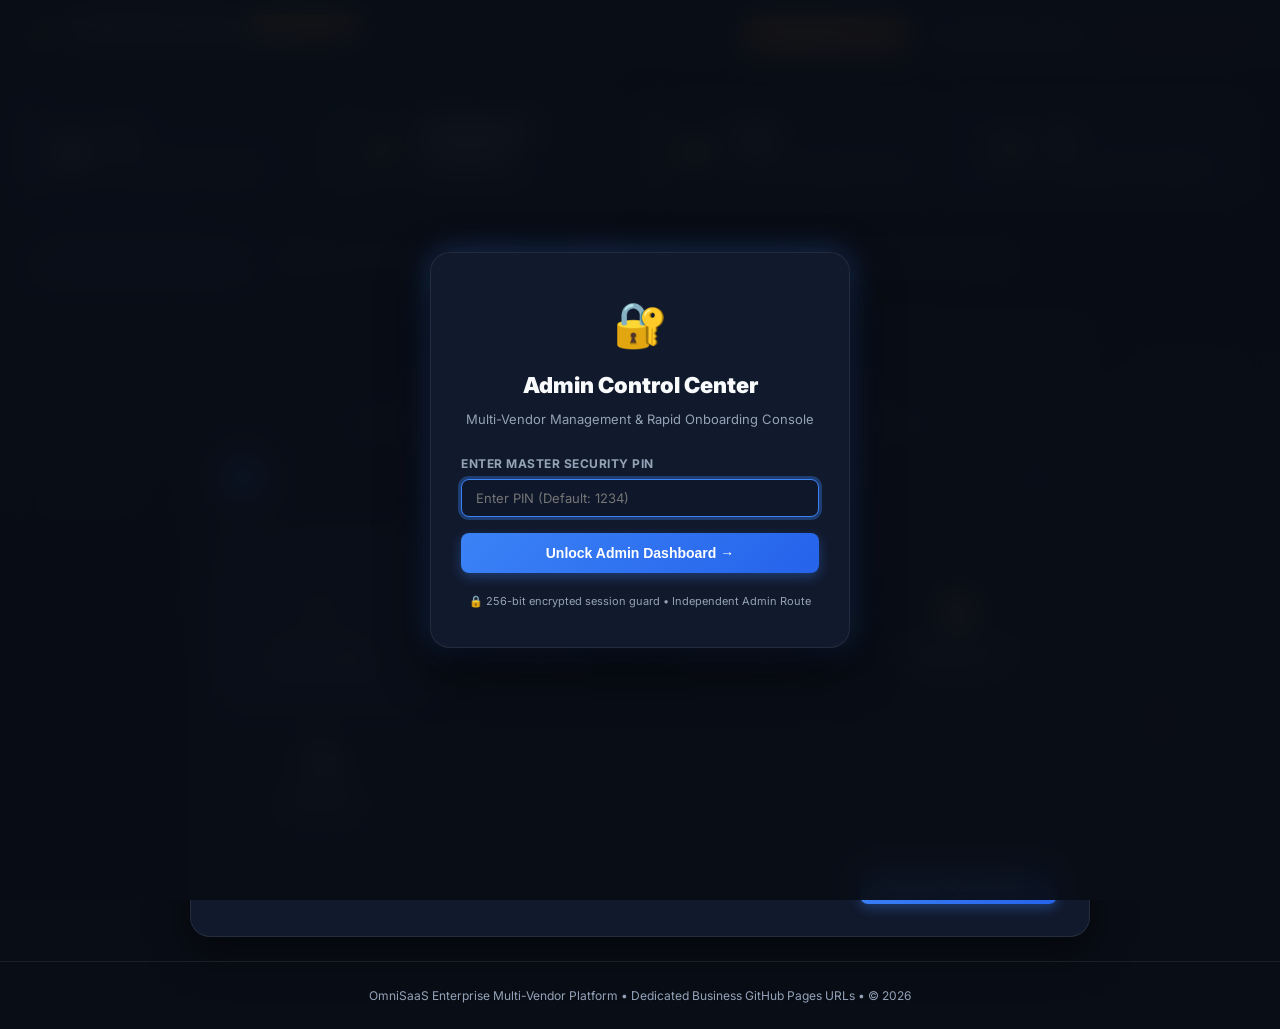
==== admin/index.html @ 034bf1e5 "Initial launch: OmniSaaS Multi-Business Platform with Dedicated URLs & Google Sheets Sync" ====
<!DOCTYPE html>
<html lang="en">
<head>
  <meta charset="UTF-8" />
  <meta name="viewport" content="width=device-width, initial-scale=1.0" />
  <title>Admin & Multi-Vendor Control Center | OmniSaaS</title>

  <!-- Google Fonts: Inter -->
  <link rel="preconnect" href="https://fonts.googleapis.com" />
  <link rel="preconnect" href="https://fonts.gstatic.com" crossorigin />
  <link href="https://fonts.googleapis.com/css2?family=Inter:wght@400;500;600;700;800;900&display=swap" rel="stylesheet" />

  <!-- Admin Stylesheet -->
  <link rel="stylesheet" href="../admin.css" />
</head>
<body>

  <!-- Glow Meshes Background -->
  <div class="admin-bg-mesh"></div>

  <!-- =========================================================================
       🔐 ADMIN AUTHENTICATION GATE (PIN PROTECTED)
       ========================================================================= -->
  <div class="admin-login-overlay" id="admin-login-overlay">
    <div class="admin-login-card">
      <div style="font-size: 44px; margin-bottom: 8px;">🔐</div>
      <h2 style="font-size: 22px; font-weight: 900; margin-bottom: 6px;">Admin Control Center</h2>
      <p style="font-size: 13px; color: var(--admin-text-muted); margin-bottom: 24px;">Multi-Vendor Management & Rapid Onboarding Console</p>

      <form onsubmit="AdminDashboard.handleLogin(event)">
        <div class="admin-form-group">
          <label>Enter Master Security PIN</label>
          <input type="password" id="admin_pin_input" class="admin-input" placeholder="Enter PIN (Default: 1234)" autofocus required />
        </div>
        <div id="login_error_msg" style="color: var(--admin-danger); font-size: 12px; margin-bottom: 12px; display: none;"></div>
        <button type="submit" class="btn-admin btn-admin-primary" style="width: 100%; padding: 12px; font-size: 14px;">
          Unlock Admin Dashboard →
        </button>
      </form>
      <div style="margin-top: 20px; font-size: 11px; color: var(--admin-text-muted);">
        🔒 256-bit encrypted session guard &bull; Independent Admin Route
      </div>
    </div>
  </div>

  <div class="admin-wrapper">
    <!-- TOP NAVIGATION BAR -->
    <header class="admin-header">
      <div class="admin-header-container">
        <a href="index.html" class="admin-brand">
          <span style="font-size: 28px;">⚡</span>
          <div>
            <div style="display: flex; align-items: center; gap: 8px;">
              <span style="font-weight: 900; font-size: 16px;">OmniSaaS Command</span>
              <span class="admin-badge-agency">Agency Portal</span>
            </div>
            <div style="font-size: 11px; color: var(--admin-text-muted);">Multi-Vendor & Rapid Client Delivery Suite</div>
          </div>
        </a>

        <div style="display: flex; align-items: center; gap: 10px;">
          <!-- GitHub Integration Settings Button -->
          <button class="btn-admin btn-admin-accent" style="font-size: 12px;" onclick="AdminDashboard.openGitHubSettings()">
            🐙 GitHub Pages Setup
          </button>
          <a href="../index.html" target="_blank" class="btn-admin btn-admin-outline" style="font-size: 12px;">
            🌐 View Client Live Portal
          </a>
          <button class="btn-admin btn-admin-danger" style="font-size: 12px;" onclick="AdminDashboard.logout()">
            🚪 Lock & Sign Out
          </button>
        </div>
      </div>
    </header>

    <!-- MAIN CONTAINER & AGGREGATED METRICS ROW -->
    <main class="admin-container">
      
      <!-- Cross-Vendor Metrics Row -->
      <section class="stats-grid">
        <div class="stat-card">
          <div class="stat-icon" style="color: var(--admin-primary);">🏢</div>
          <div class="stat-info">
            <div class="stat-value" id="metric_total_vendors">6</div>
            <div class="stat-label">Onboarded Vendors</div>
          </div>
        </div>

        <div class="stat-card success">
          <div class="stat-icon" style="color: var(--admin-success);">🟢</div>
          <div class="stat-info">
            <div class="stat-value" id="metric_active_vendors" style="font-size: 1.4rem;">6 Active</div>
            <div class="stat-label">Vendor Health</div>
          </div>
        </div>

        <div class="stat-card accent">
          <div class="stat-icon" style="color: var(--admin-accent);">💳</div>
          <div class="stat-info">
            <div class="stat-value" id="metric_total_revenue">₹0</div>
            <div class="stat-label">Total Platform Volume</div>
          </div>
        </div>

        <div class="stat-card purple">
          <div class="stat-icon" style="color: #a855f7;">📦</div>
          <div class="stat-info">
            <div class="stat-value" id="metric_total_tx">0</div>
            <div class="stat-label">Admissions & Bookings</div>
          </div>
        </div>
      </section>

      <!-- Main Navigation Tabs -->
      <nav class="admin-tabs">
        <button class="admin-tab-btn active" id="tab_btn_wizard" onclick="AdminDashboard.switchTab('wizard')">
          ⚡ 5-Minute Rapid Onboarder
        </button>
        <button class="admin-tab-btn" id="tab_btn_roster" onclick="AdminDashboard.switchTab('roster')">
          📋 Vendor Roster & Dedicated URLs
        </button>
        <button class="admin-tab-btn" id="tab_btn_activity" onclick="AdminDashboard.switchTab('activity')">
          📜 Cross-Vendor Live Feed
        </button>
        <button class="admin-tab-btn" id="tab_btn_backup" onclick="AdminDashboard.switchTab('backup')">
          ⚙️ GitHub Deployer & Backups
        </button>
      </nav>

      <!-- TAB 1: 5-MINUTE RAPID ONBOARDING WIZARD -->
      <section id="tab_panel_wizard" class="admin-tab-panel" style="display: block;">
        <div class="onboard-card">
          <div style="text-align: center; margin-bottom: 24px;">
            <span class="admin-badge-agency">Dedicated Business URL &bull; 5 Minutes</span>
            <h2 style="font-size: 24px; font-weight: 900; margin-top: 8px;">Onboard Any Business in 5 Minutes</h2>
            <p style="font-size: 13px; color: var(--admin-text-muted);">Generates an official GitHub Pages repository and dedicated URL named after the business.</p>
          </div>

          <!-- Wizard Stepper Indicators -->
          <div class="wizard-steps-indicator">
            <div class="wizard-node active" id="wiz_node_1">1</div>
            <div class="wizard-node" id="wiz_node_2">2</div>
            <div class="wizard-node" id="wiz_node_3">3</div>
            <div class="wizard-node" id="wiz_node_4">4</div>
            <div class="wizard-node" id="wiz_node_5">5</div>
          </div>

          <!-- STEP 1: SELECT VERTICAL CATEGORY -->
          <div id="wiz_step_1">
            <h3 style="font-size: 16px; margin-bottom: 12px; color: var(--admin-primary);">Step 1: Select Business Vertical</h3>
            <div class="vertical-picker-grid">
              <div class="vertical-option-card selected" id="vert_opt_student_management" onclick="AdminDashboard.selectVertical('student_management')">
                <div style="font-size: 32px; margin-bottom: 6px;">🎓</div>
                <div style="font-weight: 800; font-size: 13px;">School / College</div>
                <div style="font-size: 11px; color: var(--admin-text-muted);">Admissions & Fees</div>
              </div>

              <div class="vertical-option-card" id="vert_opt_hotel_booking" onclick="AdminDashboard.selectVertical('hotel_booking')">
                <div style="font-size: 32px; margin-bottom: 6px;">🏨</div>
                <div style="font-weight: 800; font-size: 13px;">Hotel & Resort</div>
                <div style="font-size: 11px; color: var(--admin-text-muted);">Room Reservations</div>
              </div>

              <div class="vertical-option-card" id="vert_opt_movex_booking" onclick="AdminDashboard.selectVertical('movex_booking')">
                <div style="font-size: 32px; margin-bottom: 6px;">🚚</div>
                <div style="font-weight: 800; font-size: 13px;">MOVE-X Logistics</div>
                <div style="font-size: 11px; color: var(--admin-text-muted);">Freight & Fleet</div>
              </div>

              <div class="vertical-option-card" id="vert_opt_food_order" onclick="AdminDashboard.selectVertical('food_order')">
                <div style="font-size: 32px; margin-bottom: 6px;">🍔</div>
                <div style="font-weight: 800; font-size: 13px;">Restaurant / Cafe</div>
                <div style="font-size: 11px; color: var(--admin-text-muted);">Food Ordering</div>
              </div>

              <div class="vertical-option-card" id="vert_opt_ecommerce" onclick="AdminDashboard.selectVertical('ecommerce')">
                <div style="font-size: 32px; margin-bottom: 6px;">🛍️</div>
                <div style="font-weight: 800; font-size: 13px;">Retail Store</div>
                <div style="font-size: 11px; color: var(--admin-text-muted);">Quick-Commerce</div>
              </div>
            </div>

            <div style="display: flex; justify-content: flex-end; margin-top: 24px;">
              <button class="btn-admin btn-admin-primary" style="padding: 10px 24px;" onclick="AdminDashboard.wizardNext(1)">
                Continue to Branding →
              </button>
            </div>
          </div>

          <!-- STEP 2: BUSINESS IDENTITY & DEDICATED SLUG -->
          <div id="wiz_step_2" style="display: none;">
            <h3 style="font-size: 16px; margin-bottom: 12px; color: var(--admin-primary);">Step 2: Business Branding & Dedicated GitHub Pages Slug</h3>
            
            <div class="admin-grid-2">
              <div class="admin-form-group">
                <label>Business / School / Hotel Name *</label>
                <input type="text" id="wiz_name" class="admin-input" placeholder="e.g. Cambridge Global High" oninput="AdminDashboard.onBusinessNameInput(this.value)" required />
              </div>

              <div class="admin-form-group">
                <label>Dedicated GitHub Pages URL Slug *</label>
                <input type="text" id="wiz_slug" class="admin-input" placeholder="e.g. cambridge-high" oninput="AdminDashboard.updateUrlPreview()" required />
                <div style="font-size: 11px; color: var(--admin-primary); margin-top: 4px;" id="wiz_slug_preview">
                  🌐 Preview: https://&lt;your-username&gt;.github.io/cambridge-high/
                </div>
              </div>
            </div>

            <div class="admin-form-group">
              <label>Tagline / Subtitle</label>
              <input type="text" id="wiz_tagline" class="admin-input" placeholder="e.g. Premier Education & Fee Portal" />
            </div>

            <div class="admin-grid-2">
              <div class="admin-form-group">
                <label>Brand Icon (Emoji)</label>
                <input type="text" id="wiz_icon" class="admin-input" placeholder="e.g. 🎓 or 🏨" value="🎓" />
              </div>

              <div class="admin-form-group">
                <label>Currency Symbol</label>
                <select id="wiz_currency" class="admin-input">
                  <option value="₹">₹ (INR - Indian Rupee)</option>
                  <option value="$">$ (USD - Dollar)</option>
                  <option value="€">€ (EUR - Euro)</option>
                  <option value="£">£ (GBP - Pound)</option>
                  <option value="AED">AED (Dirham)</option>
                </select>
              </div>
            </div>

            <div class="admin-grid-2">
              <div class="admin-form-group">
                <label>Primary Theme Color</label>
                <div style="display: flex; gap: 8px;">
                  <input type="color" id="wiz_theme" value="#1e3a8a" style="height: 38px; width: 50px; background: none; border: 1px solid var(--admin-border); border-radius: 6px; cursor: pointer;" />
                  <input type="text" class="admin-input" value="#1e3a8a" onchange="document.getElementById('wiz_theme').value = this.value" />
                </div>
              </div>

              <div class="admin-form-group">
                <label>Accent Glow Color</label>
                <div style="display: flex; gap: 8px;">
                  <input type="color" id="wiz_accent" value="#f59e0b" style="height: 38px; width: 50px; background: none; border: 1px solid var(--admin-border); border-radius: 6px; cursor: pointer;" />
                  <input type="text" class="admin-input" value="#f59e0b" onchange="document.getElementById('wiz_accent').value = this.value" />
                </div>
              </div>
            </div>

            <div class="admin-form-group">
              <label>Optional: Upload Custom Merchant Logo Image</label>
              <input type="file" id="wiz_logo_file" accept="image/*" class="admin-input" onchange="AdminDashboard.handleLogoUpload(this)" />
            </div>

            <div style="display: flex; justify-content: space-between; margin-top: 24px;">
              <button class="btn-admin btn-admin-outline" onclick="AdminDashboard.wizardPrev(2)">← Back</button>
              <button class="btn-admin btn-admin-primary" style="padding: 10px 24px;" onclick="AdminDashboard.wizardNext(2)">
                Continue to Payments & Webhook →
              </button>
            </div>
          </div>

          <!-- STEP 3: PAYMENTS, WEBHOOK & CONTACT -->
          <div id="wiz_step_3" style="display: none;">
            <h3 style="font-size: 16px; margin-bottom: 12px; color: var(--admin-primary);">Step 3: Payments, Google Sheets Sync & Contact</h3>

            <div class="admin-grid-2">
              <div class="admin-form-group">
                <label>Merchant UPI ID (for Zero-Fee Direct Payouts)</label>
                <input type="text" id="wiz_upi" class="admin-input" placeholder="e.g. schoolfees@okaxis or business@upi" />
              </div>

              <div class="admin-form-group">
                <label>Client WhatsApp Business Number</label>
                <input type="tel" id="wiz_whatsapp" class="admin-input" placeholder="e.g. +91 98765 43210" />
              </div>
            </div>

            <div class="admin-form-group">
              <label>Google Apps Script Webhook URL (Real-Data Sync)</label>
              <input type="url" id="wiz_script" class="admin-input" placeholder="https://script.google.com/macros/s/AKfycb.../exec" />
              <div style="font-size: 11px; color: var(--admin-text-muted);">Leave empty to use client local storage ledger with zero configuration.</div>
            </div>

            <div class="admin-form-group">
              <label>Optional: Upload Merchant UPI Standee QR Image</label>
              <input type="file" id="wiz_qr_file" accept="image/*" class="admin-input" onchange="AdminDashboard.handleQrUpload(this)" />
              <div style="font-size: 11px; color: var(--admin-text-muted);">This QR standee will be shown directly during customer checkout.</div>
            </div>

            <div style="display: flex; justify-content: space-between; margin-top: 24px;">
              <button class="btn-admin btn-admin-outline" onclick="AdminDashboard.wizardPrev(3)">← Back</button>
              <button class="btn-admin btn-admin-primary" style="padding: 10px 24px;" onclick="AdminDashboard.wizardNext(3)">
                Configure Catalog & Items →
              </button>
            </div>
          </div>

          <!-- STEP 4: INITIAL FEE / PRODUCT CATALOG -->
          <div id="wiz_step_4" style="display: none;">
            <div style="display: flex; justify-content: space-between; align-items: center; margin-bottom: 14px;">
              <h3 style="font-size: 16px; color: var(--admin-primary);">Step 4: Initial Pricing & Catalog Tiers</h3>
              <button type="button" class="btn-admin btn-admin-outline" style="font-size: 12px;" onclick="AdminDashboard.addCatalogItem()">
                + Add Item
              </button>
            </div>

            <div id="wiz_catalog_list">
              <!-- Dynamically populated -->
            </div>

            <div style="display: flex; justify-content: space-between; margin-top: 24px;">
              <button class="btn-admin btn-admin-outline" onclick="AdminDashboard.wizardPrev(4)">← Back</button>
              <button class="btn-admin btn-admin-success" style="padding: 10px 24px; font-weight: 800;" onclick="AdminDashboard.wizardNext(4)">
                🚀 Finalize & Launch Client App →
              </button>
            </div>
          </div>

          <!-- STEP 5: INSTANT DEPLOY & DEDICATED URL HANDOVER -->
          <div id="wiz_step_5" style="display: none;">
            <div class="launch-handover-box">
              <span style="font-size: 48px;">🎉</span>
              <h2 style="font-size: 22px; font-weight: 900; color: var(--admin-success); margin: 8px 0;">Dedicated Business Portal Generated!</h2>
              <p style="font-size: 14px; color: var(--admin-text-main);">
                <strong id="res_vendor_name">Vendor Name</strong> (<span id="res_vendor_vertical">CATEGORY</span>) now has its own business-named GitHub Pages destination!
              </p>

              <!-- Dedicated GitHub Pages URL Box -->
              <div style="max-width: 700px; margin: 20px auto 0; text-align: left;">
                <label style="font-size: 12px; font-weight: 800; color: var(--admin-text-muted); text-transform: uppercase;">
                  🌐 Dedicated GitHub Pages URL (Named for this Business):
                </label>
                <div style="display: flex; gap: 8px; margin-top: 6px;">
                  <input type="text" id="res_dedicated_url" class="admin-input" style="font-weight: 800; color: var(--admin-primary);" readonly />
                  <button class="btn-admin btn-admin-primary" onclick="AdminDashboard.copyDedicatedUrl()">📋 Copy</button>
                </div>
              </div>

              <!-- Action Buttons for Automated & 1-Click Deployment -->
              <div style="display: flex; gap: 12px; justify-content: center; flex-wrap: wrap; margin-top: 24px;">
                <button class="btn-admin btn-admin-primary" style="padding: 12px 20px;" id="res_auto_deploy_btn" onclick="AdminDashboard.deployToGitHubApi()">
                  🐙 1-Click Deploy to GitHub Pages (API)
                </button>
                <button class="btn-admin btn-admin-success" style="padding: 12px 20px;" id="res_open_portal_btn">
                  🚀 Test Live Portal Now
                </button>
                <button class="btn-admin btn-admin-accent" style="padding: 12px 20px;" id="res_whatsapp_btn">
                  📲 Send URL on WhatsApp
                </button>
                <button class="btn-admin btn-admin-outline" style="padding: 12px 20px;" onclick="AdminDashboard.downloadDeployScript()">
                  📜 Download deploy.bat
                </button>
                <button class="btn-admin btn-admin-outline" style="padding: 12px 20px;" onclick="AdminDashboard.downloadVendorConfig(AdminDashboard.wizardData.slug)">
                  💾 Download config.js
                </button>
              </div>

              <div id="deploy_status_log" style="display: none; margin-top: 18px; padding: 12px; background: rgba(59, 130, 246, 0.1); border: 1px solid var(--admin-primary); border-radius: 8px; font-size: 13px; text-align: left;"></div>
            </div>

            <div style="text-align: center; margin-top: 20px;">
              <button class="btn-admin btn-admin-outline" onclick="AdminDashboard.switchTab('roster')">
                View All Vendors in Roster →
              </button>
            </div>
          </div>
        </div>
      </section>

      <!-- TAB 2: MULTI-VENDOR MANAGEMENT ROSTER -->
      <section id="tab_panel_roster" class="admin-tab-panel" style="display: none;">
        <div class="vendor-toolbar">
          <div style="display: flex; gap: 10px; align-items: center; flex-wrap: wrap; flex: 1;">
            <input type="text" id="roster_search_input" class="admin-input" style="max-width: 280px;" placeholder="🔍 Search vendor, slug, or UPI..." oninput="AdminDashboard.renderRoster()" />
            
            <select id="roster_vertical_filter" class="admin-input" style="max-width: 180px;" onchange="AdminDashboard.renderRoster()">
              <option value="ALL">All Categories</option>
              <option value="student_management">🎓 Schools & Colleges</option>
              <option value="hotel_booking">🏨 Hotels & Resorts</option>
              <option value="movex_booking">🚚 MOVE-X Freight</option>
              <option value="food_order">🍔 Restaurants</option>
              <option value="ecommerce">🛍️ Stores</option>
            </select>

            <select id="roster_status_filter" class="admin-input" style="max-width: 150px;" onchange="AdminDashboard.renderRoster()">
              <option value="ALL">All Statuses</option>
              <option value="active">Active Live</option>
              <option value="suspended">Suspended / Paused</option>
            </select>
          </div>

          <button class="btn-admin btn-admin-primary" onclick="AdminDashboard.switchTab('wizard')">
            + Onboard New Vendor
          </button>
        </div>

        <div class="table-responsive">
          <table class="admin-table">
            <thead>
              <tr>
                <th>Business Name & Dedicated Slug</th>
                <th>Category</th>
                <th>Dedicated GitHub Pages URL</th>
                <th>Payments & UPI</th>
                <th>Status</th>
                <th>Actions</th>
              </tr>
            </thead>
            <tbody id="vendor_roster_body">
              <!-- Dynamically populated -->
            </tbody>
          </table>
        </div>
      </section>

      <!-- TAB 3: CROSS-VENDOR UNIFIED ACTIVITY FEED -->
      <section id="tab_panel_activity" class="admin-tab-panel" style="display: none;">
        <div style="display: flex; justify-content: space-between; align-items: center; margin-bottom: 16px;">
          <div>
            <h3 style="font-size: 18px; font-weight: 800;">Cross-Vendor Unified Transaction Feed</h3>
            <p style="font-size: 12px; color: var(--admin-text-muted);">Real-time stream of all student admissions, fee payments, hotel vouchers, logistics bookings, and orders across all client URLs.</p>
          </div>
          <button class="btn-admin btn-admin-outline" onclick="AdminDashboard.renderActivityFeed()">
            🔄 Refresh Feed
          </button>
        </div>

        <div id="unified_activity_feed">
          <!-- Dynamically populated -->
        </div>
      </section>

      <!-- TAB 4: GITHUB PAGES DEPLOYER & SYSTEM BACKUPS -->
      <section id="tab_panel_backup" class="admin-tab-panel" style="display: none;">
        <div style="display: grid; grid-template-columns: repeat(auto-fit, minmax(320px, 1fr)); gap: 20px;">
          
          <div class="stat-card" style="flex-direction: column; align-items: stretch; text-align: left;">
            <h3 style="font-size: 16px; font-weight: 800; margin-bottom: 6px;">🐙 GitHub Pages Account Config</h3>
            <p style="font-size: 12px; color: var(--admin-text-muted); margin-bottom: 14px;">Set your GitHub Username or Org to automatically compute business URLs.</p>
            <div class="admin-form-group">
              <label>GitHub Username / Organization</label>
              <input type="text" id="cfg_github_username" class="admin-input" placeholder="e.g. your-github-username" onchange="AdminDashboard.saveGitHubConfig()" />
            </div>
            <div class="admin-form-group">
              <label>Optional GitHub Personal Access Token (for 1-click auto-deploy)</label>
              <input type="password" id="cfg_github_token" class="admin-input" placeholder="ghp_xxxxxxxxxxxx" onchange="AdminDashboard.saveGitHubConfig()" />
            </div>
            <button class="btn-admin btn-admin-primary" onclick="AdminDashboard.saveGitHubConfig(); AdminDashboard.showToast('✅ GitHub Settings Saved!', 'success')">
              Save GitHub Settings
            </button>
          </div>

          <div class="stat-card" style="flex-direction: column; align-items: stretch; text-align: left;">
            <h3 style="font-size: 16px; font-weight: 800; margin-bottom: 6px;">📥 Export All Vendors Backup</h3>
            <p style="font-size: 12px; color: var(--admin-text-muted); margin-bottom: 16px;">Download all vendor profiles, color codes, UPI credentials, and settings as a JSON backup.</p>
            <button class="btn-admin btn-admin-primary" onclick="AdminDashboard.exportAllVendorsBackup()">
              Download all-vendors.json
            </button>
          </div>

          <div class="stat-card" style="flex-direction: column; align-items: stretch; text-align: left;">
            <h3 style="font-size: 16px; font-weight: 800; margin-bottom: 6px;">📤 Import Vendors Backup</h3>
            <p style="font-size: 12px; color: var(--admin-text-muted); margin-bottom: 16px;">Restore or migrate your client roster from an existing JSON backup file.</p>
            <input type="file" id="import_vendor_file" accept=".json" style="display: none;" onchange="AdminDashboard.importVendorsJson(this)" />
            <button class="btn-admin btn-admin-outline" onclick="document.getElementById('import_vendor_file').click()">
              Upload & Restore JSON
            </button>
          </div>

          <div class="stat-card" style="flex-direction: column; align-items: stretch; text-align: left;">
            <h3 style="font-size: 16px; font-weight: 800; margin-bottom: 6px; color: var(--admin-danger);">🔄 Factory Default Profiles</h3>
            <p style="font-size: 12px; color: var(--admin-text-muted); margin-bottom: 16px;">Reset system to pre-seeded enterprise defaults with business slugs.</p>
            <button class="btn-admin btn-admin-danger" onclick="AdminDashboard.resetToDefaultProfiles()">
              Reset to 6 Default Profiles
            </button>
          </div>

        </div>
      </section>

    </main>

    <!-- Footer -->
    <footer style="text-align: center; padding: 24px; font-size: 12px; color: var(--admin-text-muted); border-top: 1px solid var(--admin-border); margin-top: auto;">
      OmniSaaS Enterprise Multi-Vendor Platform &bull; Dedicated Business GitHub Pages URLs &bull; © 2026
    </footer>
  </div>

  <!-- Admin Controller Script -->
  <script src="../admin.js"></script>
</body>
</html>
---- admin.css ----
/* ==========================================================================
   MULTI-VENDOR ENTERPRISE ADMIN DASHBOARD
   World-Class Glassmorphism & High-Ergonomics Theme
   ========================================================================== */

:root {
  --admin-bg: #090d16;
  --admin-bg-surface: #0f172a;
  --admin-card: rgba(19, 29, 49, 0.85);
  --admin-card-hover: rgba(30, 41, 59, 0.95);
  --admin-border: rgba(255, 255, 255, 0.08);
  --admin-border-focus: #38bdf8;
  --admin-primary: #3b82f6;
  --admin-primary-glow: rgba(59, 130, 246, 0.35);
  --admin-accent: #f59e0b;
  --admin-accent-glow: rgba(245, 158, 11, 0.3);
  --admin-success: #10b981;
  --admin-danger: #ef4444;
  --admin-text-main: #f8fafc;
  --admin-text-muted: #94a3b8;
  --radius-sm: 8px;
  --radius-md: 14px;
  --radius-lg: 20px;
  --font-family: 'Inter', -apple-system, BlinkMacSystemFont, 'Segoe UI', Roboto, sans-serif;
  --transition: all 0.25s cubic-bezier(0.4, 0, 0.2, 1);
}

* {
  box-sizing: border-box;
  margin: 0;
  padding: 0;
  -webkit-font-smoothing: antialiased;
}

body {
  font-family: var(--font-family);
  background-color: var(--admin-bg);
  color: var(--admin-text-main);
  line-height: 1.6;
  min-height: 100vh;
  display: flex;
  flex-direction: column;
}

/* Background Glow Meshes */
.admin-bg-mesh {
  position: fixed;
  inset: 0;
  pointer-events: none;
  z-index: 0;
  background: 
    radial-gradient(circle at 10% 20%, rgba(59, 130, 246, 0.12) 0%, transparent 40%),
    radial-gradient(circle at 90% 80%, rgba(245, 158, 11, 0.1) 0%, transparent 40%),
    radial-gradient(circle at 50% 50%, rgba(16, 185, 129, 0.06) 0%, transparent 50%);
}

.admin-wrapper {
  position: relative;
  z-index: 1;
  flex: 1;
  display: flex;
  flex-direction: column;
}

/* ==========================================================================
   LOGIN GATE OVERLAY
   ========================================================================== */
.admin-login-overlay {
  position: fixed;
  inset: 0;
  background: rgba(9, 13, 22, 0.94);
  backdrop-filter: blur(16px);
  z-index: 999;
  display: flex;
  align-items: center;
  justify-content: center;
  padding: 20px;
}

.admin-login-card {
  background: var(--admin-card);
  border: 1px solid var(--admin-border);
  box-shadow: 0 20px 50px rgba(0, 0, 0, 0.7), 0 0 30px var(--admin-primary-glow);
  border-radius: var(--radius-lg);
  max-width: 420px;
  width: 100%;
  padding: 36px 30px;
  text-align: center;
  backdrop-filter: blur(12px);
  animation: fadeInDown 0.4s ease;
}

@keyframes fadeInDown {
  from { opacity: 0; transform: translateY(-20px); }
  to { opacity: 1; transform: translateY(0); }
}

/* ==========================================================================
   TOP BAR & NAVIGATION
   ========================================================================== */
.admin-header {
  background: rgba(15, 23, 42, 0.85);
  backdrop-filter: blur(16px);
  border-bottom: 1px solid var(--admin-border);
  position: sticky;
  top: 0;
  z-index: 100;
  padding: 12px 24px;
}

.admin-header-container {
  max-width: 1360px;
  margin: 0 auto;
  display: flex;
  justify-content: space-between;
  align-items: center;
  flex-wrap: wrap;
  gap: 12px;
}

.admin-brand {
  display: flex;
  align-items: center;
  gap: 12px;
  text-decoration: none;
  color: var(--admin-text-main);
}

.admin-badge-agency {
  background: linear-gradient(135deg, var(--admin-accent), #d97706);
  color: #fff;
  font-size: 10px;
  font-weight: 900;
  padding: 3px 8px;
  border-radius: 999px;
  text-transform: uppercase;
  letter-spacing: 0.8px;
}

/* ==========================================================================
   METRIC STATS GRID
   ========================================================================== */
.admin-container {
  max-width: 1360px;
  margin: 24px auto;
  padding: 0 24px;
  flex: 1;
  width: 100%;
}

.stats-grid {
  display: grid;
  grid-template-columns: repeat(auto-fit, minmax(240px, 1fr));
  gap: 18px;
  margin-bottom: 28px;
}

.stat-card {
  background: var(--admin-card);
  border: 1px solid var(--admin-border);
  border-radius: var(--radius-md);
  padding: 20px;
  display: flex;
  align-items: center;
  gap: 16px;
  transition: var(--transition);
  position: relative;
  overflow: hidden;
}

.stat-card:hover {
  transform: translateY(-3px);
  border-color: rgba(255, 255, 255, 0.2);
  box-shadow: 0 10px 25px rgba(0, 0, 0, 0.4);
}

.stat-card::before {
  content: '';
  position: absolute;
  top: 0;
  left: 0;
  width: 4px;
  height: 100%;
  background: var(--admin-primary);
}

.stat-card.accent::before { background: var(--admin-accent); }
.stat-card.success::before { background: var(--admin-success); }
.stat-card.purple::before { background: #a855f7; }

.stat-icon {
  width: 52px;
  height: 52px;
  border-radius: var(--radius-sm);
  background: rgba(255, 255, 255, 0.05);
  display: flex;
  align-items: center;
  justify-content: center;
  font-size: 26px;
}

.stat-info .stat-value {
  font-size: 1.8rem;
  font-weight: 900;
  letter-spacing: -0.5px;
  line-height: 1.1;
}

.stat-info .stat-label {
  font-size: 12px;
  color: var(--admin-text-muted);
  font-weight: 600;
  text-transform: uppercase;
  letter-spacing: 0.5px;
  margin-top: 4px;
}

/* ==========================================================================
   MAIN DASHBOARD TABS
   ========================================================================== */
.admin-tabs {
  display: flex;
  gap: 8px;
  border-bottom: 1px solid var(--admin-border);
  margin-bottom: 24px;
  overflow-x: auto;
  padding-bottom: 4px;
}

.admin-tab-btn {
  background: transparent;
  border: none;
  color: var(--admin-text-muted);
  padding: 12px 20px;
  font-size: 14px;
  font-weight: 700;
  cursor: pointer;
  border-radius: var(--radius-sm) var(--radius-sm) 0 0;
  border-bottom: 3px solid transparent;
  display: inline-flex;
  align-items: center;
  gap: 8px;
  white-space: nowrap;
  transition: var(--transition);
}

.admin-tab-btn:hover {
  color: var(--admin-text-main);
  background: rgba(255, 255, 255, 0.03);
}

.admin-tab-btn.active {
  color: var(--admin-primary);
  border-bottom-color: var(--admin-primary);
  background: rgba(59, 130, 246, 0.08);
}

/* ==========================================================================
   5-MINUTE RAPID ONBOARDING WIZARD
   ========================================================================== */
.onboard-card {
  background: var(--admin-card);
  border: 1px solid var(--admin-border);
  border-radius: var(--radius-lg);
  padding: 32px;
  max-width: 900px;
  margin: 0 auto;
  box-shadow: 0 16px 40px rgba(0, 0, 0, 0.5);
}

.wizard-steps-indicator {
  display: flex;
  justify-content: space-between;
  position: relative;
  margin-bottom: 32px;
}

.wizard-steps-indicator::before {
  content: '';
  position: absolute;
  top: 50%;
  left: 0;
  right: 0;
  height: 2px;
  background: var(--admin-border);
  z-index: 1;
  transform: translateY(-50%);
}

.wizard-node {
  position: relative;
  z-index: 2;
  background: var(--admin-bg-surface);
  border: 2px solid var(--admin-border);
  color: var(--admin-text-muted);
  width: 40px;
  height: 40px;
  border-radius: 50%;
  display: flex;
  align-items: center;
  justify-content: center;
  font-weight: 800;
  font-size: 14px;
  transition: var(--transition);
}

.wizard-node.active {
  background: var(--admin-primary);
  border-color: var(--admin-primary);
  color: #fff;
  box-shadow: 0 0 16px var(--admin-primary-glow);
  transform: scale(1.15);
}

.wizard-node.completed {
  background: var(--admin-success);
  border-color: var(--admin-success);
  color: #fff;
}

/* Vertical Option Cards */
.vertical-picker-grid {
  display: grid;
  grid-template-columns: repeat(auto-fit, minmax(160px, 1fr));
  gap: 14px;
  margin-bottom: 24px;
}

.vertical-option-card {
  background: var(--admin-bg-surface);
  border: 2px solid var(--admin-border);
  border-radius: var(--radius-md);
  padding: 16px;
  text-align: center;
  cursor: pointer;
  transition: var(--transition);
}

.vertical-option-card:hover {
  border-color: var(--admin-primary);
  transform: translateY(-2px);
}

.vertical-option-card.selected {
  border-color: var(--admin-primary);
  background: rgba(59, 130, 246, 0.12);
  box-shadow: 0 0 18px var(--admin-primary-glow);
}

/* ==========================================================================
   VENDOR TABLE & CARDS
   ========================================================================== */
.vendor-toolbar {
  display: flex;
  justify-content: space-between;
  align-items: center;
  flex-wrap: wrap;
  gap: 12px;
  margin-bottom: 18px;
}

.table-responsive {
  width: 100%;
  overflow-x: auto;
  border-radius: var(--radius-md);
  border: 1px solid var(--admin-border);
  background: var(--admin-card);
}

.admin-table {
  width: 100%;
  border-collapse: collapse;
  text-align: left;
  font-size: 13px;
}

.admin-table th {
  background: rgba(255, 255, 255, 0.04);
  color: var(--admin-text-muted);
  font-weight: 800;
  text-transform: uppercase;
  letter-spacing: 0.6px;
  padding: 14px 16px;
  border-bottom: 1px solid var(--admin-border);
}

.admin-table td {
  padding: 14px 16px;
  border-bottom: 1px solid var(--admin-border);
  vertical-align: middle;
}

.admin-table tr:hover td {
  background: rgba(255, 255, 255, 0.02);
}

/* Status Badges */
.status-pill {
  display: inline-flex;
  align-items: center;
  gap: 6px;
  padding: 4px 10px;
  border-radius: 999px;
  font-size: 11px;
  font-weight: 800;
}

.status-pill.active {
  background: rgba(16, 185, 129, 0.15);
  color: var(--admin-success);
  border: 1px solid rgba(16, 185, 129, 0.3);
}

.status-pill.suspended {
  background: rgba(239, 68, 68, 0.15);
  color: var(--admin-danger);
  border: 1px solid rgba(239, 68, 68, 0.3);
}

/* Buttons */
.btn-admin {
  display: inline-flex;
  align-items: center;
  justify-content: center;
  gap: 6px;
  padding: 8px 16px;
  font-size: 13px;
  font-weight: 700;
  border-radius: var(--radius-sm);
  border: none;
  cursor: pointer;
  transition: var(--transition);
  text-decoration: none;
}

.btn-admin:hover {
  transform: translateY(-1px);
}

.btn-admin:active {
  transform: scale(0.97);
}

.btn-admin-primary {
  background: linear-gradient(135deg, var(--admin-primary), #2563eb);
  color: #fff;
  box-shadow: 0 4px 12px var(--admin-primary-glow);
}

.btn-admin-accent {
  background: linear-gradient(135deg, var(--admin-accent), #d97706);
  color: #fff;
  box-shadow: 0 4px 12px var(--admin-accent-glow);
}

.btn-admin-success {
  background: var(--admin-success);
  color: #fff;
}

.btn-admin-outline {
  background: transparent;
  border: 1px solid var(--admin-border);
  color: var(--admin-text-main);
}

.btn-admin-outline:hover {
  border-color: var(--admin-primary);
  color: var(--admin-primary);
  background: rgba(59, 130, 246, 0.08);
}

.btn-admin-danger {
  background: rgba(239, 68, 68, 0.15);
  color: var(--admin-danger);
  border: 1px solid rgba(239, 68, 68, 0.3);
}

.btn-admin-danger:hover {
  background: var(--admin-danger);
  color: #fff;
}

/* Form Controls */
.admin-input {
  width: 100%;
  padding: 10px 14px;
  background: var(--admin-bg-surface);
  border: 1.5px solid var(--admin-border);
  border-radius: var(--radius-sm);
  color: var(--admin-text-main);
  font-size: 13px;
  font-family: inherit;
  outline: none;
  transition: var(--transition);
}

.admin-input:focus {
  border-color: var(--admin-primary);
  box-shadow: 0 0 0 3px var(--admin-primary-glow);
}

.admin-form-group {
  margin-bottom: 16px;
  display: flex;
  flex-direction: column;
  gap: 6px;
  text-align: left;
}

.admin-form-group label {
  font-size: 12px;
  font-weight: 700;
  color: var(--admin-text-muted);
  text-transform: uppercase;
  letter-spacing: 0.5px;
}

.admin-grid-2 {
  display: grid;
  grid-template-columns: 1fr 1fr;
  gap: 16px;
}

/* Result Launch Card */
.launch-handover-box {
  background: rgba(16, 185, 129, 0.08);
  border: 2px dashed var(--admin-success);
  border-radius: var(--radius-md);
  padding: 24px;
  text-align: center;
  margin-top: 20px;
}

.badge-slug {
  display: inline-block;
  font-family: ui-monospace, SFMono-Regular, Menlo, Monaco, Consolas, monospace;
  font-size: 11px;
  background: rgba(59, 130, 246, 0.15);
  color: var(--admin-primary);
  padding: 2px 7px;
  border-radius: 4px;
  border: 1px solid rgba(59, 130, 246, 0.3);
  font-weight: 600;
}

/* Responsive */
@media (max-width: 768px) {
  .admin-grid-2 {
    grid-template-columns: 1fr;
  }
  .onboard-card {
    padding: 20px 16px;
  }
  .stats-grid {
    grid-template-columns: 1fr;
  }
}
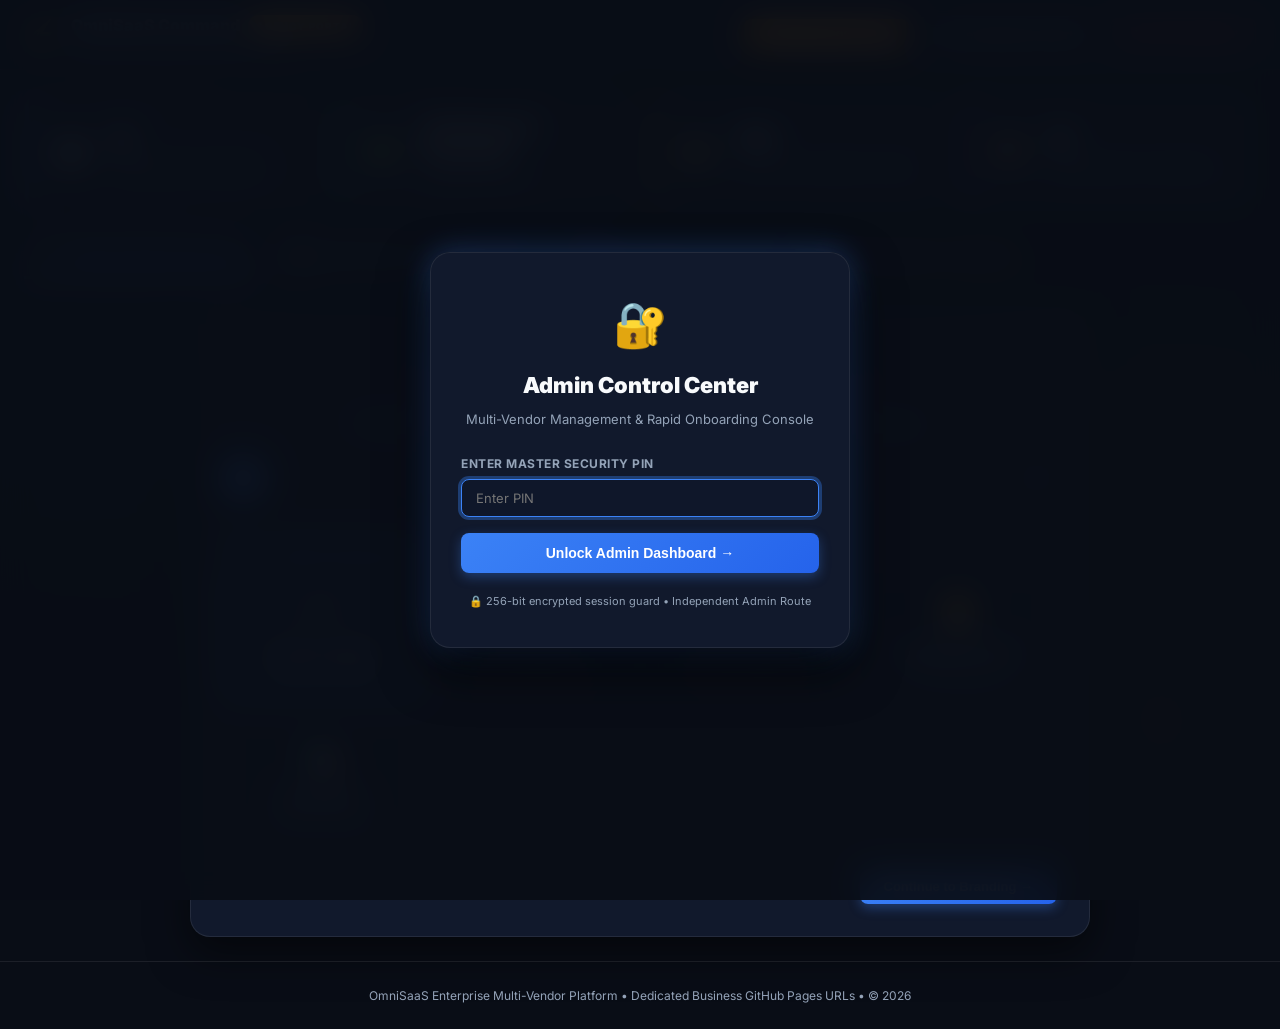
==== commit 01eb152f: "feat: configure live Google Apps Script Webhook URL across config.js, app.js, and admin.js" ====
--- a/admin/index.html
+++ b/admin/index.html
@@ -30,7 +30,7 @@
       <form onsubmit="AdminDashboard.handleLogin(event)">
         <div class="admin-form-group">
           <label>Enter Master Security PIN</label>
-          <input type="password" id="admin_pin_input" class="admin-input" placeholder="Enter PIN (Default: 1234)" autofocus required />
+          <input type="password" id="admin_pin_input" class="admin-input" placeholder="Enter PIN " autofocus required />
         </div>
         <div id="login_error_msg" style="color: var(--admin-danger); font-size: 12px; margin-bottom: 12px; display: none;"></div>
         <button type="submit" class="btn-admin btn-admin-primary" style="width: 100%; padding: 12px; font-size: 14px;">
@@ -47,7 +47,7 @@
     <!-- TOP NAVIGATION BAR -->
     <header class="admin-header">
       <div class="admin-header-container">
-        <a href="index.html" class="admin-brand">
+        <a href="admin.html" class="admin-brand">
           <span style="font-size: 28px;">⚡</span>
           <div>
             <div style="display: flex; align-items: center; gap: 8px;">
@@ -63,7 +63,7 @@
           <button class="btn-admin btn-admin-accent" style="font-size: 12px;" onclick="AdminDashboard.openGitHubSettings()">
             🐙 GitHub Pages Setup
           </button>
-          <a href="../index.html" target="_blank" class="btn-admin btn-admin-outline" style="font-size: 12px;">
+          <a href="index.html" target="_blank" class="btn-admin btn-admin-outline" style="font-size: 12px;">
             🌐 View Client Live Portal
           </a>
           <button class="btn-admin btn-admin-danger" style="font-size: 12px;" onclick="AdminDashboard.logout()">
@@ -148,6 +148,7 @@
           <!-- STEP 1: SELECT VERTICAL CATEGORY -->
           <div id="wiz_step_1">
             <h3 style="font-size: 16px; margin-bottom: 12px; color: var(--admin-primary);">Step 1: Select Business Vertical</h3>
+            
             <div class="vertical-picker-grid">
               <div class="vertical-option-card selected" id="vert_opt_student_management" onclick="AdminDashboard.selectVertical('student_management')">
                 <div style="font-size: 32px; margin-bottom: 6px;">🎓</div>
@@ -250,6 +251,7 @@
             <div class="admin-form-group">
               <label>Optional: Upload Custom Merchant Logo Image</label>
               <input type="file" id="wiz_logo_file" accept="image/*" class="admin-input" onchange="AdminDashboard.handleLogoUpload(this)" />
+              <div id="wiz_logo_preview" style="display: none; margin-top: 10px;"></div>
             </div>
 
             <div style="display: flex; justify-content: space-between; margin-top: 24px;">
@@ -286,6 +288,7 @@
               <label>Optional: Upload Merchant UPI Standee QR Image</label>
               <input type="file" id="wiz_qr_file" accept="image/*" class="admin-input" onchange="AdminDashboard.handleQrUpload(this)" />
               <div style="font-size: 11px; color: var(--admin-text-muted);">This QR standee will be shown directly during customer checkout.</div>
+              <div id="wiz_qr_preview" style="display: none; margin-top: 10px;"></div>
             </div>
 
             <div style="display: flex; justify-content: space-between; margin-top: 24px;">
@@ -336,6 +339,9 @@
                   <button class="btn-admin btn-admin-primary" onclick="AdminDashboard.copyDedicatedUrl()">📋 Copy</button>
                 </div>
               </div>
+
+              <!-- Uploaded Assets Live Verification Box -->
+              <div id="res_assets_summary" style="margin-top: 20px; display: flex; gap: 16px; justify-content: center; flex-wrap: wrap;"></div>
 
               <!-- Action Buttons for Automated & 1-Click Deployment -->
               <div style="display: flex; gap: 12px; justify-content: center; flex-wrap: wrap; margin-top: 24px;">
@@ -435,6 +441,138 @@
       <section id="tab_panel_backup" class="admin-tab-panel" style="display: none;">
         <div style="display: grid; grid-template-columns: repeat(auto-fit, minmax(320px, 1fr)); gap: 20px;">
           
+          <!-- LIVE CONNECTED GOOGLE SHEETS FOR ALL 5 APPS -->
+          <div class="stat-card" style="flex-direction: column; align-items: stretch; text-align: left; grid-column: 1 / -1;">
+            <div style="display: flex; justify-content: space-between; align-items: center; margin-bottom: 12px; flex-wrap: wrap; gap: 8px;">
+              <div>
+                <h3 style="font-size: 17px; font-weight: 800; color: var(--admin-primary); margin-bottom: 4px;">📊 Connected Google Spreadsheets (Auto Tab Creation)</h3>
+                <p style="font-size: 12px; color: var(--admin-text-muted);">
+                  Each vertical writes to its official spreadsheet. For every new business onboarded, Google Apps Script automatically creates a <strong>separate dedicated sheet tab</strong> named after the business and logs the entry into <code>_Master_Directory</code>.
+                </p>
+              </div>
+              <span style="background: rgba(16, 185, 129, 0.15); color: var(--admin-success); padding: 4px 12px; border-radius: 999px; font-size: 11px; font-weight: 800;">
+                🟢 5 Spreadsheets Connected
+              </span>
+            </div>
+
+            <div style="display: grid; grid-template-columns: repeat(auto-fit, minmax(280px, 1fr)); gap: 10px; margin-top: 6px;">
+              <a href="https://docs.google.com/spreadsheets/d/1z1K_O8vl9ftwTlJmnLMzLrjC5V7sfhEMbToWjPuCL-w/edit?usp=sharing" target="_blank" style="text-decoration: none; background: var(--admin-bg-surface); border: 1px solid var(--admin-border); padding: 12px; border-radius: var(--radius-sm); display: flex; align-items: center; justify-content: space-between;">
+                <div>
+                  <div style="font-weight: 800; font-size: 13px; color: var(--admin-text-main);">🎓 School & Students</div>
+                  <div style="font-size: 11px; color: var(--admin-text-muted);">Admissions, Fees, Activities</div>
+                </div>
+                <span class="btn-admin btn-admin-outline" style="padding: 4px 10px; font-size: 11px;">Open Sheet ↗</span>
+              </a>
+
+              <a href="https://docs.google.com/spreadsheets/d/1Mnb-CnvAhb8bTr5dulfzHZTEoD1rs2BbwgwkGKZxnnY/edit?usp=sharing" target="_blank" style="text-decoration: none; background: var(--admin-bg-surface); border: 1px solid var(--admin-border); padding: 12px; border-radius: var(--radius-sm); display: flex; align-items: center; justify-content: space-between;">
+                <div>
+                  <div style="font-weight: 800; font-size: 13px; color: var(--admin-text-main);">🚚 MOVE-X Logistics</div>
+                  <div style="font-size: 11px; color: var(--admin-text-muted);">V0 Operating Ledger, Dispatches, OTP</div>
+                </div>
+                <span class="btn-admin btn-admin-outline" style="padding: 4px 10px; font-size: 11px;">Open Sheet ↗</span>
+              </a>
+
+              <a href="https://docs.google.com/spreadsheets/d/1G1Z3GKyzP9Y_s8av1GSHj1UKwctlwhLuvW9L8FO0zGk/edit?usp=sharing" target="_blank" style="text-decoration: none; background: var(--admin-bg-surface); border: 1px solid var(--admin-border); padding: 12px; border-radius: var(--radius-sm); display: flex; align-items: center; justify-content: space-between;">
+                <div>
+                  <div style="font-weight: 800; font-size: 13px; color: var(--admin-text-main);">🛍️ E-Commerce Retail</div>
+                  <div style="font-size: 11px; color: var(--admin-text-muted);">Store Orders, Customer Deliveries</div>
+                </div>
+                <span class="btn-admin btn-admin-outline" style="padding: 4px 10px; font-size: 11px;">Open Sheet ↗</span>
+              </a>
+
+              <a href="https://docs.google.com/spreadsheets/d/1YYurMFHrew8GZtfXsoJetuAEjd58t58LSVb6QogrW1k/edit?usp=sharing" target="_blank" style="text-decoration: none; background: var(--admin-bg-surface); border: 1px solid var(--admin-border); padding: 12px; border-radius: var(--radius-sm); display: flex; align-items: center; justify-content: space-between;">
+                <div>
+                  <div style="font-weight: 800; font-size: 13px; color: var(--admin-text-main);">🏨 Hotel & Resorts</div>
+                  <div style="font-size: 11px; color: var(--admin-text-muted);">Room Bookings, Guest Vouchers</div>
+                </div>
+                <span class="btn-admin btn-admin-outline" style="padding: 4px 10px; font-size: 11px;">Open Sheet ↗</span>
+              </a>
+
+              <a href="https://docs.google.com/spreadsheets/d/1YYurMFHrew8GZtfXsoJetuAEjd58t58LSVb6QogrW1k/edit?usp=sharing" target="_blank" style="text-decoration: none; background: var(--admin-bg-surface); border: 1px solid var(--admin-border); padding: 12px; border-radius: var(--radius-sm); display: flex; align-items: center; justify-content: space-between;">
+                <div>
+                  <div style="font-weight: 800; font-size: 13px; color: var(--admin-text-main);">🍔 Food & Dining</div>
+                  <div style="font-size: 11px; color: var(--admin-text-muted);">Kitchen Orders, Table Deliveries</div>
+                </div>
+                <span class="btn-admin btn-admin-outline" style="padding: 4px 10px; font-size: 11px;">Open Sheet ↗</span>
+              </a>
+            </div>
+          </div>
+
+          <!-- 🔍 GOOGLE SEARCH INDEXING & SEO HUB -->
+          <div class="stat-card" style="flex-direction: column; align-items: stretch; text-align: left; grid-column: 1 / -1;">
+            <div style="display: flex; justify-content: space-between; align-items: center; flex-wrap: wrap; gap: 10px; margin-bottom: 8px;">
+              <div>
+                <h3 style="font-size: 17px; font-weight: 800; margin-bottom: 4px; color: var(--admin-primary);">
+                  🔍 Google Search Indexing & SEO Engine
+                </h3>
+                <p style="font-size: 12px; color: var(--admin-text-muted);">
+                  Instantly notify Google Search Console of your website and all client business portals for rapid indexing.
+                </p>
+              </div>
+              <div style="display: flex; gap: 8px; flex-wrap: wrap;">
+                <button class="btn-admin btn-admin-primary" onclick="AdminDashboard.pingGoogleSitemap()">
+                  📡 1-Click Ping Google Indexer
+                </button>
+                <button class="btn-admin btn-admin-success" onclick="AdminDashboard.downloadSitemapXml()">
+                  🗺️ Download Fresh sitemap.xml
+                </button>
+                <button class="btn-admin btn-admin-outline" onclick="AdminDashboard.downloadIndexingRunnerScript()">
+                  📜 Download Indexing Script (.js)
+                </button>
+              </div>
+            </div>
+
+            <div class="admin-grid-2" style="margin-top: 14px;">
+              <div class="admin-form-group">
+                <label>Google Search Console Site Verification Meta Tag (or Code)</label>
+                <div style="display: flex; gap: 8px;">
+                  <input type="text" id="cfg_google_verification" class="admin-input" placeholder="e.g. google-site-verification=abc123xyz" onchange="AdminDashboard.saveGoogleVerification()" />
+                  <button class="btn-admin btn-admin-primary" style="padding: 8px 16px;" onclick="AdminDashboard.saveGoogleVerification()">
+                    Save
+                  </button>
+                </div>
+                <div style="font-size: 11px; color: var(--admin-text-muted); margin-top: 4px;">
+                  Paste your verification code or tag from Google Search Console. It will be injected dynamically into your site.
+                </div>
+              </div>
+
+              <div style="background: var(--admin-bg-surface); border: 1px solid var(--admin-border); border-radius: 8px; padding: 12px 16px;">
+                <div style="font-size: 12px; font-weight: 800; margin-bottom: 6px; color: var(--admin-text-main);">
+                  ⚡ Google Indexing API Automation
+                </div>
+                <div style="font-size: 11px; color: var(--admin-text-muted); line-height: 1.5;">
+                  Run <code>node scripts/google_indexing.js</code> or double-click <code>run_indexing.bat</code> to submit all client URLs via Google's official Indexing API.
+                  <a href="../GOOGLE_INDEXING_GUIDE.md" target="_blank" style="color: var(--admin-primary); text-decoration: underline; font-weight: 700; margin-left: 4px;">
+                    Read Setup Guide ↗
+                  </a>
+                </div>
+              </div>
+            </div>
+
+            <!-- SEO & URL Indexing Inspection Table -->
+            <div style="margin-top: 16px;">
+              <div style="font-size: 13px; font-weight: 800; margin-bottom: 8px; color: var(--admin-text-main);">
+                📋 Registered Business URLs & Search Discovery Links
+              </div>
+              <div style="overflow-x: auto;">
+                <table class="admin-table" style="font-size: 12px;">
+                  <thead>
+                    <tr>
+                      <th>Business Portal</th>
+                      <th>Slug / Path</th>
+                      <th>Canonical URL</th>
+                      <th>Priority</th>
+                      <th>Google Verification Actions</th>
+                    </tr>
+                  </thead>
+                  <tbody id="indexing_urls_table_body">
+                    <!-- Populated dynamically by AdminDashboard.renderIndexingUrlsTable() -->
+                  </tbody>
+                </table>
+              </div>
+            </div>
+          </div>
+
           <div class="stat-card" style="flex-direction: column; align-items: stretch; text-align: left;">
             <h3 style="font-size: 16px; font-weight: 800; margin-bottom: 6px;">🐙 GitHub Pages Account Config</h3>
             <p style="font-size: 12px; color: var(--admin-text-muted); margin-bottom: 14px;">Set your GitHub Username or Org to automatically compute business URLs.</p>
